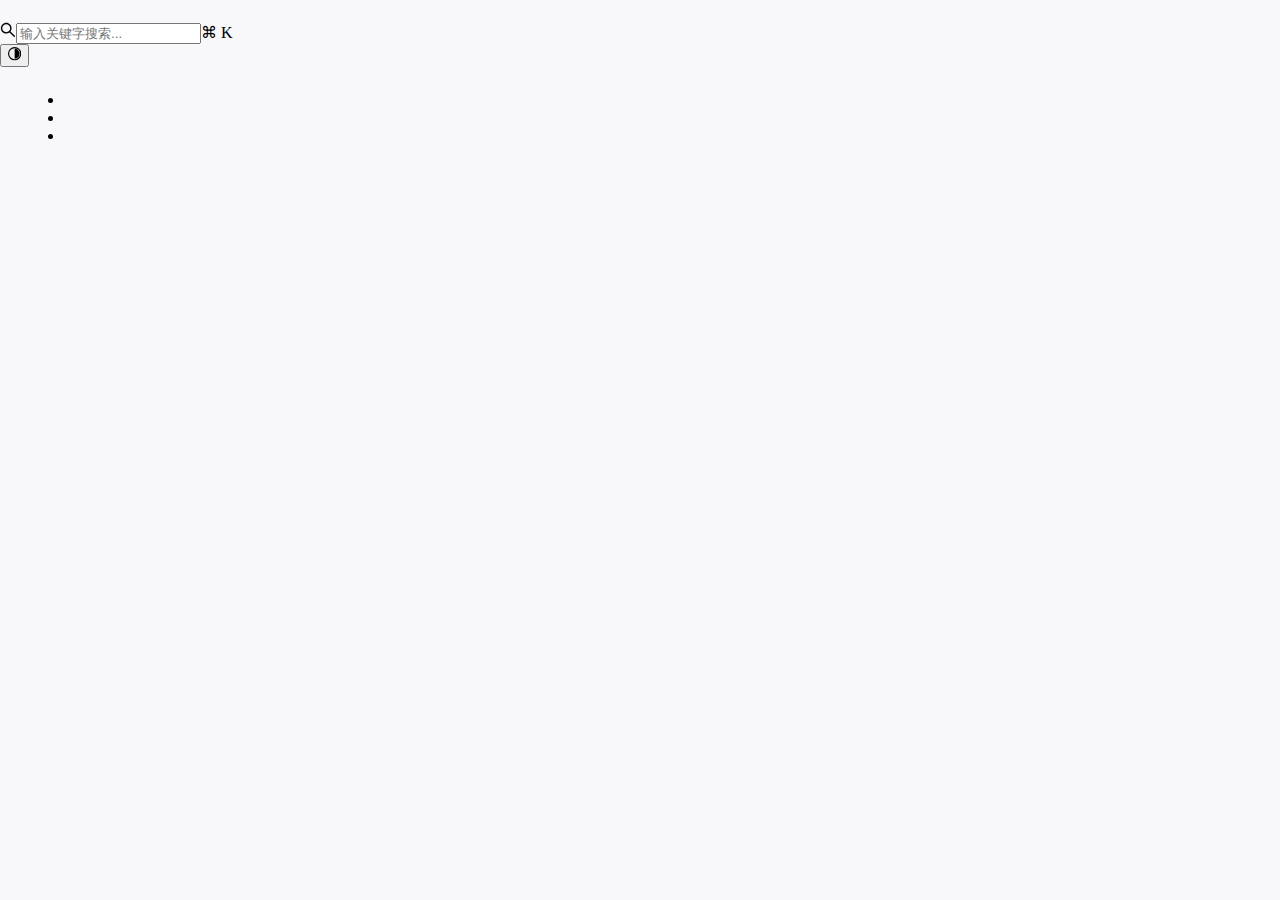
==== index.html @ 64439634 "deploy: 4ef69b0934cd843336db9ae534a898bc86a3197f" ====
<!DOCTYPE html><html lang="en"><head><meta charSet="utf-8"/><meta name="viewport" content="width=device-width, initial-scale=1"/><link rel="stylesheet" href="/fex-ai/umi.a13709f3.css"/><link rel="shortcut icon" href="https://gw.alipayobjects.com/zos/hitu-asset/c88e3678-6900-4289-8538-31367c2d30f2/hitu-1609235995955-image.png"/><style>html, body { background: transparent;  }

  @media (prefers-color-scheme: dark) {
    html, body { background: #0E1116; }
  }</style><script crossorigin="anonymous" src="https://gw.alipayobjects.com/os/lib/html2sketch/1.0.1/dist/html2sketch.min.js" async=""></script><title data-rh="true"></title>
<link rel="stylesheet" href="/fex-ai/ssr-antd.e2dae8e2.css"><link rel="stylesheet" href="/fex-ai/ssr-css.199f5927.css"><link rel="stylesheet" href="/fex-ai/ssr-site.bb7c942e.css"></head><body><noscript><b>Enable JavaScript to run this app.</b></noscript><div id="root"><!--$?--><template id="B:0"></template><div></div><!--/$--></div><script>window.__UMI_LOADER_DATA__ = {}; window.__UMI_METADATA_LOADER_DATA__ = {"headScripts":[{"src":"https://gw.alipayobjects.com/os/lib/html2sketch/1.0.1/dist/html2sketch.min.js","async":true}],"styles":["html, body { background: transparent;  }\n\n  @media (prefers-color-scheme: dark) {\n    html, body { background: #0E1116; }\n  }"],"favicons":["https://gw.alipayobjects.com/zos/hitu-asset/c88e3678-6900-4289-8538-31367c2d30f2/hitu-1609235995955-image.png"],"links":[],"metas":[],"scripts":[]}; window.__UMI_BUILD_ClIENT_CSS__ = '/fex-ai/umi.a13709f3.css'</script></body></html><script src="/fex-ai/umi.4042dd3b.js" async=""></script><div hidden id="S:0"><!--$?--><template id="B:1"></template><div></div><!--/$--></div><script>function $RC(a,b){a=document.getElementById(a);b=document.getElementById(b);b.parentNode.removeChild(b);if(a){a=a.previousSibling;var f=a.parentNode,c=a.nextSibling,e=0;do{if(c&&8===c.nodeType){var d=c.data;if("/$"===d)if(0===e)break;else e--;else"$"!==d&&"$?"!==d&&"$!"!==d||e++}d=c.nextSibling;f.removeChild(c);c=d}while(c);for(;b.firstChild;)f.insertBefore(b.firstChild,c);a.data="$";a._reactRetry&&a._reactRetry()}};$RC("B:0","S:0")</script><div hidden id="S:1"><div class="css-16tp9r7 site-app"><style data-emotion="css-global nnotb">body{margin:0;padding:0;background-color:#f8f8fa;}@font-face{font-family:AliPuHui;font-weight:normal;src:url('//at.alicdn.com/t/webfont_exesdog9toj.woff2') format('woff2'),url('//at.alicdn.com/t/webfont_exesdog9toj.woff') format('woff'),url('//at.alicdn.com/t/webfont_exesdog9toj.ttf') format('truetype');font-display:swap;}@font-face{font-family:AliPuHui;font-weight:bold;src:url('https://at.alicdn.com/wf/webfont/exMpJIukiCms/Gsw2PSKrftc1yNWMNlXgw.woff2') format('woff2'),url('https://at.alicdn.com/wf/webfont/exMpJIukiCms/vtu73by4O2gEBcvBuLgeu.woff') format('woff');font-display:swap;}::-webkit-scrollbar{width:6px;height:6px;margin-right:4px;background-color:transparent;}::-webkit-scrollbar-thumb{background-color:rgba(42, 46, 54, 0.15);border-radius:4px;}::-webkit-scrollbar-corner{display:none;}</style><div class="site-1qh9pb2"><div class="site-14fkerq"><div class="layoutkit-flexbox css-1lm00oa site-tg2g5b"><div class="layoutkit-flexbox css-7k1dqj site-0"><a class="site-4az4em" href="/"></a></div><div style="margin-left:48px;align-self:end" class="layoutkit-flexbox css-o3n4io"><div class="site-tabs site-tabs-top site-1q53kuy css-16tp9r7"><div role="tablist" class="site-tabs-nav"><div class="site-tabs-nav-wrap"><div class="site-tabs-nav-list" style="transform:translate(0px, 0px)"><div class="site-tabs-ink-bar site-tabs-ink-bar-animated"></div></div></div><div class="site-tabs-nav-operations site-tabs-nav-operations-hidden"><button type="button" class="site-tabs-nav-more" style="visibility:hidden;order:1" tabindex="-1" aria-hidden="true" aria-haspopup="listbox" aria-controls="null-more-popup" id="null-more" aria-expanded="false"><span role="img" aria-label="ellipsis" class="anticon anticon-ellipsis"><svg viewBox="64 64 896 896" focusable="false" data-icon="ellipsis" width="1em" height="1em" fill="currentColor" aria-hidden="true"><path d="M176 511a56 56 0 10112 0 56 56 0 10-112 0zm280 0a56 56 0 10112 0 56 56 0 10-112 0zm280 0a56 56 0 10112 0 56 56 0 10-112 0z"></path></svg></span></button></div></div><div class="site-tabs-content-holder"><div class="site-tabs-content site-tabs-content-top"></div></div></div></div><section class="site-u8yjhp"><div></div><div class="layoutkit-flexbox css-gus385 dumi-default-header-right-aside"><div class="site-122g3s8"><span role="img" aria-label="search" class="anticon anticon-search site-kgfo9a"><svg viewBox="64 64 896 896" focusable="false" data-icon="search" width="1em" height="1em" fill="currentColor" aria-hidden="true"><path d="M909.6 854.5L649.9 594.8C690.2 542.7 712 479 712 412c0-80.2-31.3-155.4-87.9-212.1-56.6-56.7-132-87.9-212.1-87.9s-155.5 31.3-212.1 87.9C143.2 256.5 112 331.8 112 412c0 80.1 31.3 155.5 87.9 212.1C256.5 680.8 331.8 712 412 712c67 0 130.6-21.8 182.7-62l259.7 259.6a8.2 8.2 0 0011.6 0l43.6-43.5a8.2 8.2 0 000-11.6zM570.4 570.4C528 612.7 471.8 636 412 636s-116-23.3-158.4-65.6C211.3 528 188 471.8 188 412s23.3-116.1 65.6-158.4C296 211.3 352.2 188 412 188s116.1 23.2 158.4 65.6S636 352.2 636 412s-23.3 116.1-65.6 158.4z"></path></svg></span><input class="site-1b9r6g6" placeholder="输入关键字搜索..."/><span class="site-header-shortcut site-1re3w3b">⌘<!-- --> K</span></div><span><button type="button" class="native-select-button site-1udlhy1" aria-label="selected-item" aria-expanded="false" aria-haspopup="listbox" role="combobox"><svg viewBox="0 0 16 16" width="1em" height="1em" fill="currentColor"><path d="M14.595 8a6.595 6.595 0 1 1-13.19 0 6.595 6.595 0 0 1 13.19 0ZM8 0a8 8 0 1 0 0 16A8 8 0 0 0 8 0Zm0 2.014v11.972A5.986 5.986 0 0 0 8 2.014Z"></path></svg></button></span></div></section></div></div><div style="z-index:10;grid-area:main;margin:24px;margin-bottom:48px" class="layoutkit-flexbox css-o3n4io"><div class="layoutkit-center css-131xuf9"><div class="layoutkit-flexbox css-o3n4io site-1drp4ad"><div class="layoutkit-flexbox css-7k1dqj"><div class="layoutkit-flexbox css-1e809q6"><div class="dumi-antd-style-content site-1qfrfrw"><div class="site-skeleton site-skeleton-active css-16tp9r7"><div class="site-skeleton-content"><h3 class="site-skeleton-title" style="width:38%"></h3><ul class="site-skeleton-paragraph"><li></li><li></li><li style="width:61%"></li></ul></div></div><div style="display:none"><!--$?--><template id="B:2"></template><div></div><!--/$--></div></div><div style="margin:0" class="layoutkit-flexbox css-ql1ryq"><div></div><div></div></div></div></div></div></div></div></div></div></div><script>$RC("B:1","S:1")</script><div hidden id="S:2"><!--$?--><template id="B:3"></template><div class="dumi-default-loading-skeleton"><span aria-live="polite" aria-busy="true"><span class="react-loading-skeleton first-line">‌</span><br/></span><span aria-live="polite" aria-busy="true"><span class="react-loading-skeleton">‌</span><br/><span class="react-loading-skeleton">‌</span><br/></span><span aria-live="polite" aria-busy="true"><span class="react-loading-skeleton" style="width:75%">‌</span><br/></span></div><!--/$--></div><script>$RC("B:2","S:2")</script><div hidden id="S:3"></div><script>$RC("B:3","S:3")</script>
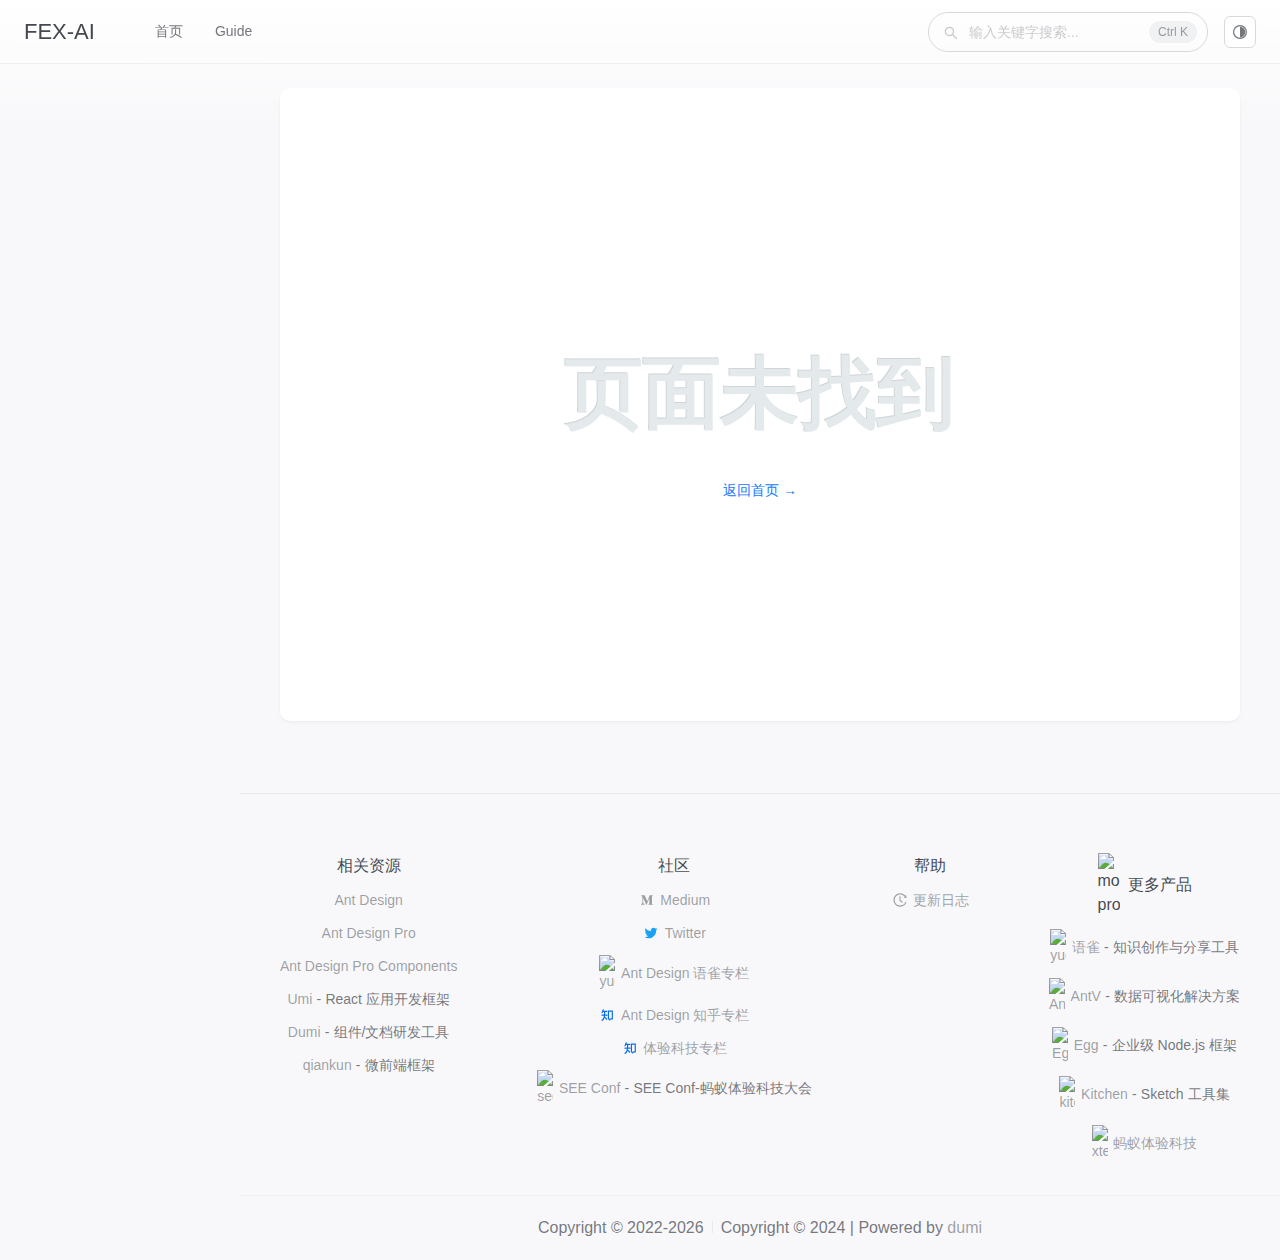
==== commit 32c7d54c: "deploy: 4091909affbc886e00c4445bd4f7dccc1a103c62" ====
--- a/index.html
+++ b/index.html
@@ -1,6 +1,14 @@
-<!DOCTYPE html><html lang="en"><head><meta charSet="utf-8"/><meta name="viewport" content="width=device-width, initial-scale=1"/><link rel="stylesheet" href="/fex-ai/umi.a13709f3.css"/><link rel="shortcut icon" href="https://gw.alipayobjects.com/zos/hitu-asset/c88e3678-6900-4289-8538-31367c2d30f2/hitu-1609235995955-image.png"/><style>html, body { background: transparent;  }
-
-  @media (prefers-color-scheme: dark) {
-    html, body { background: #0E1116; }
-  }</style><script crossorigin="anonymous" src="https://gw.alipayobjects.com/os/lib/html2sketch/1.0.1/dist/html2sketch.min.js" async=""></script><title data-rh="true"></title>
-<link rel="stylesheet" href="/fex-ai/ssr-antd.e2dae8e2.css"><link rel="stylesheet" href="/fex-ai/ssr-css.199f5927.css"><link rel="stylesheet" href="/fex-ai/ssr-site.bb7c942e.css"></head><body><noscript><b>Enable JavaScript to run this app.</b></noscript><div id="root"><!--$?--><template id="B:0"></template><div></div><!--/$--></div><script>window.__UMI_LOADER_DATA__ = {}; window.__UMI_METADATA_LOADER_DATA__ = {"headScripts":[{"src":"https://gw.alipayobjects.com/os/lib/html2sketch/1.0.1/dist/html2sketch.min.js","async":true}],"styles":["html, body { background: transparent;  }\n\n  @media (prefers-color-scheme: dark) {\n    html, body { background: #0E1116; }\n  }"],"favicons":["https://gw.alipayobjects.com/zos/hitu-asset/c88e3678-6900-4289-8538-31367c2d30f2/hitu-1609235995955-image.png"],"links":[],"metas":[],"scripts":[]}; window.__UMI_BUILD_ClIENT_CSS__ = '/fex-ai/umi.a13709f3.css'</script></body></html><script src="/fex-ai/umi.4042dd3b.js" async=""></script><div hidden id="S:0"><!--$?--><template id="B:1"></template><div></div><!--/$--></div><script>function $RC(a,b){a=document.getElementById(a);b=document.getElementById(b);b.parentNode.removeChild(b);if(a){a=a.previousSibling;var f=a.parentNode,c=a.nextSibling,e=0;do{if(c&&8===c.nodeType){var d=c.data;if("/$"===d)if(0===e)break;else e--;else"$"!==d&&"$?"!==d&&"$!"!==d||e++}d=c.nextSibling;f.removeChild(c);c=d}while(c);for(;b.firstChild;)f.insertBefore(b.firstChild,c);a.data="$";a._reactRetry&&a._reactRetry()}};$RC("B:0","S:0")</script><div hidden id="S:1"><div class="css-16tp9r7 site-app"><style data-emotion="css-global nnotb">body{margin:0;padding:0;background-color:#f8f8fa;}@font-face{font-family:AliPuHui;font-weight:normal;src:url('//at.alicdn.com/t/webfont_exesdog9toj.woff2') format('woff2'),url('//at.alicdn.com/t/webfont_exesdog9toj.woff') format('woff'),url('//at.alicdn.com/t/webfont_exesdog9toj.ttf') format('truetype');font-display:swap;}@font-face{font-family:AliPuHui;font-weight:bold;src:url('https://at.alicdn.com/wf/webfont/exMpJIukiCms/Gsw2PSKrftc1yNWMNlXgw.woff2') format('woff2'),url('https://at.alicdn.com/wf/webfont/exMpJIukiCms/vtu73by4O2gEBcvBuLgeu.woff') format('woff');font-display:swap;}::-webkit-scrollbar{width:6px;height:6px;margin-right:4px;background-color:transparent;}::-webkit-scrollbar-thumb{background-color:rgba(42, 46, 54, 0.15);border-radius:4px;}::-webkit-scrollbar-corner{display:none;}</style><div class="site-1qh9pb2"><div class="site-14fkerq"><div class="layoutkit-flexbox css-1lm00oa site-tg2g5b"><div class="layoutkit-flexbox css-7k1dqj site-0"><a class="site-4az4em" href="/"></a></div><div style="margin-left:48px;align-self:end" class="layoutkit-flexbox css-o3n4io"><div class="site-tabs site-tabs-top site-1q53kuy css-16tp9r7"><div role="tablist" class="site-tabs-nav"><div class="site-tabs-nav-wrap"><div class="site-tabs-nav-list" style="transform:translate(0px, 0px)"><div class="site-tabs-ink-bar site-tabs-ink-bar-animated"></div></div></div><div class="site-tabs-nav-operations site-tabs-nav-operations-hidden"><button type="button" class="site-tabs-nav-more" style="visibility:hidden;order:1" tabindex="-1" aria-hidden="true" aria-haspopup="listbox" aria-controls="null-more-popup" id="null-more" aria-expanded="false"><span role="img" aria-label="ellipsis" class="anticon anticon-ellipsis"><svg viewBox="64 64 896 896" focusable="false" data-icon="ellipsis" width="1em" height="1em" fill="currentColor" aria-hidden="true"><path d="M176 511a56 56 0 10112 0 56 56 0 10-112 0zm280 0a56 56 0 10112 0 56 56 0 10-112 0zm280 0a56 56 0 10112 0 56 56 0 10-112 0z"></path></svg></span></button></div></div><div class="site-tabs-content-holder"><div class="site-tabs-content site-tabs-content-top"></div></div></div></div><section class="site-u8yjhp"><div></div><div class="layoutkit-flexbox css-gus385 dumi-default-header-right-aside"><div class="site-122g3s8"><span role="img" aria-label="search" class="anticon anticon-search site-kgfo9a"><svg viewBox="64 64 896 896" focusable="false" data-icon="search" width="1em" height="1em" fill="currentColor" aria-hidden="true"><path d="M909.6 854.5L649.9 594.8C690.2 542.7 712 479 712 412c0-80.2-31.3-155.4-87.9-212.1-56.6-56.7-132-87.9-212.1-87.9s-155.5 31.3-212.1 87.9C143.2 256.5 112 331.8 112 412c0 80.1 31.3 155.5 87.9 212.1C256.5 680.8 331.8 712 412 712c67 0 130.6-21.8 182.7-62l259.7 259.6a8.2 8.2 0 0011.6 0l43.6-43.5a8.2 8.2 0 000-11.6zM570.4 570.4C528 612.7 471.8 636 412 636s-116-23.3-158.4-65.6C211.3 528 188 471.8 188 412s23.3-116.1 65.6-158.4C296 211.3 352.2 188 412 188s116.1 23.2 158.4 65.6S636 352.2 636 412s-23.3 116.1-65.6 158.4z"></path></svg></span><input class="site-1b9r6g6" placeholder="输入关键字搜索..."/><span class="site-header-shortcut site-1re3w3b">⌘<!-- --> K</span></div><span><button type="button" class="native-select-button site-1udlhy1" aria-label="selected-item" aria-expanded="false" aria-haspopup="listbox" role="combobox"><svg viewBox="0 0 16 16" width="1em" height="1em" fill="currentColor"><path d="M14.595 8a6.595 6.595 0 1 1-13.19 0 6.595 6.595 0 0 1 13.19 0ZM8 0a8 8 0 1 0 0 16A8 8 0 0 0 8 0Zm0 2.014v11.972A5.986 5.986 0 0 0 8 2.014Z"></path></svg></button></span></div></section></div></div><div style="z-index:10;grid-area:main;margin:24px;margin-bottom:48px" class="layoutkit-flexbox css-o3n4io"><div class="layoutkit-center css-131xuf9"><div class="layoutkit-flexbox css-o3n4io site-1drp4ad"><div class="layoutkit-flexbox css-7k1dqj"><div class="layoutkit-flexbox css-1e809q6"><div class="dumi-antd-style-content site-1qfrfrw"><div class="site-skeleton site-skeleton-active css-16tp9r7"><div class="site-skeleton-content"><h3 class="site-skeleton-title" style="width:38%"></h3><ul class="site-skeleton-paragraph"><li></li><li></li><li style="width:61%"></li></ul></div></div><div style="display:none"><!--$?--><template id="B:2"></template><div></div><!--/$--></div></div><div style="margin:0" class="layoutkit-flexbox css-ql1ryq"><div></div><div></div></div></div></div></div></div></div></div></div></div><script>$RC("B:1","S:1")</script><div hidden id="S:2"><!--$?--><template id="B:3"></template><div class="dumi-default-loading-skeleton"><span aria-live="polite" aria-busy="true"><span class="react-loading-skeleton first-line">‌</span><br/></span><span aria-live="polite" aria-busy="true"><span class="react-loading-skeleton">‌</span><br/><span class="react-loading-skeleton">‌</span><br/></span><span aria-live="polite" aria-busy="true"><span class="react-loading-skeleton" style="width:75%">‌</span><br/></span></div><!--/$--></div><script>$RC("B:2","S:2")</script><div hidden id="S:3"></div><script>$RC("B:3","S:3")</script>+<!DOCTYPE html>
+<html>
+<head>
+<meta charset="utf-8">
+<meta name="viewport" content="width=device-width, user-scalable=no, initial-scale=1.0, maximum-scale=1.0, minimum-scale=1.0">
+<meta http-equiv="X-UA-Compatible" content="ie=edge">
+<link rel="stylesheet" href="/umi.0c2d61ac.css">
+<script src="/preload_helper.b0e145cc.js"></script>
+</head>
+<body>
+<div id="root"></div>
+<script src="/umi.1051522b.js"></script>
+</body>
+</html>--- a/umi.0c2d61ac.css
+++ b/umi.0c2d61ac.css
@@ -0,0 +1 @@
+.dumi-default-badge{display:inline-block;margin-inline-start:2px;padding:1px 8px;font-size:12px;font-weight:400;line-height:20px;border-radius:4px;vertical-align:top}.dumi-default-badge:not([type]),.dumi-default-badge[type=info]{color:#1677ff;background:#e2eeff}[data-prefers-color=dark] .dumi-default-badge:not([type]),[data-prefers-color=dark] .dumi-default-badge[type=info]{color:#1677ff;background:#002962}.dumi-default-badge[type=warning]{color:#d59200;background:#ffefcb}[data-prefers-color=dark] .dumi-default-badge[type=warning]{color:#d59200;background:#231800}.dumi-default-badge[type=success]{color:#208a41;background:#cbf3d7}[data-prefers-color=dark] .dumi-default-badge[type=success]{color:#208a41;background:#092712}.dumi-default-badge[type=error]{color:#ce1f31;background:#fbe2e5}[data-prefers-color=dark] .dumi-default-badge[type=error]{color:#ce1f31;background:#3c090e}.dumi-default-table{margin:24px 0 32px;transform:translate(0)}.dumi-default-table-content{overflow:auto}.dumi-default-table-content:before,.dumi-default-table-content:after{content:"";display:block;position:fixed;z-index:1;top:0;bottom:0;width:6px;pointer-events:none}.dumi-default-table-content[data-left-folded]:before{left:0;background-image:linear-gradient(to right,#0000001a,#0000)}[data-prefers-color=dark] .dumi-default-table-content[data-left-folded]:before{background-image:linear-gradient(to right,#00000080,#0000)}.dumi-default-table-content[data-right-folded]:after{right:0;background-image:linear-gradient(to left,#0000001a,#0000)}[data-prefers-color=dark] .dumi-default-table-content[data-right-folded]:after{background-image:linear-gradient(to left,#00000080,#0000)}.dumi-default-table-content>table>thead>tr>th,.dumi-default-table-content>table>tr>th{white-space:nowrap}.dumi-default-api-type [data-token="|"],.dumi-default-api-type [data-token="=>"]{padding:0 .5em}.dumi-default-api-type [data-token=";"],.dumi-default-api-type [data-token=":"],.dumi-default-api-type [data-token=","],.dumi-default-api-type [data-token=async],.dumi-default-api-type [data-token="{"]{padding-right:.5em}.dumi-default-api-type [data-token="}"]{padding-left:.5em}.dumi-default-api-release [data-release]+[data-release]{margin-left:.5em}.dumi-default-api-release .dumi-default-badge{transform:scale(.9)}.dumi-default-api-release-name[data-release=deprecated]{text-decoration:line-through}.dumi-default-api-release-modifer[data-release=deprecated]{cursor:help;border-bottom:1px dotted #4f5866}.dumi-default-tabs-nav{position:relative;display:flex;padding:0 12px}.dumi-default-tabs-nav:after{content:"";position:absolute;left:0;bottom:0;width:100%;height:0;border-bottom:1px dashed #e4e9ec}[data-prefers-color=dark] .dumi-default-tabs-nav:after{border-bottom-color:#2a353c}.dumi-default-tabs-nav-wrap{display:flex;white-space:nowrap;overflow:hidden}.dumi-default-tabs-nav-wrap.dumi-default-tabs-nav-wrap-ping-left{box-shadow:5px 0 5px -5px #0000001a inset}.dumi-default-tabs-nav-wrap.dumi-default-tabs-nav-wrap-ping-right~*>.dumi-default-tabs-nav-more{box-shadow:0 0 5px #0000001a}.dumi-default-tabs-nav-list{position:relative;z-index:1;display:flex;transition:transform .2s}.dumi-default-tabs-nav-more{height:100%;cursor:pointer;background:none;border:0;transition:box-shadow .2s}.dumi-default-tabs-tab{display:flex;margin:0 12px}.dumi-default-tabs-tab-btn{padding:0;color:#4f5866;font-size:14px;line-height:36px;border:0;outline:none;background:transparent;box-sizing:border-box;cursor:pointer;transition:all .2s}[data-prefers-color=dark] .dumi-default-tabs-tab-btn{color:#8590a0}.dumi-default-tabs-tab-btn:hover{color:#30363f}[data-prefers-color=dark] .dumi-default-tabs-tab-btn:hover{color:#c6c9cd}.dumi-default-tabs-tab-active .dumi-default-tabs-tab-btn{color:#30363f}[data-prefers-color=dark] .dumi-default-tabs-tab-active .dumi-default-tabs-tab-btn{color:#c6c9cd}.dumi-default-tabs-ink-bar{position:absolute;height:1px;background:#1677ff;transition:left .2s,width .2s;pointer-events:none;bottom:0}[data-prefers-color=dark] .dumi-default-tabs-ink-bar{background:#0053c8}.dumi-default-tabs-dropdown{position:absolute;background:inherit;border:1px solid #d0d5d8;max-height:200px;overflow:auto}[data-prefers-color=dark] .dumi-default-tabs-dropdown{border-color:#1c2022}.dumi-default-tabs-dropdown>ul{list-style:none;margin:0;padding:0}.dumi-default-tabs-dropdown>ul>li{padding:4px 12px;font-size:14px;cursor:pointer}.dumi-default-tabs-dropdown>ul>li:hover{color:#1677ff}[data-prefers-color=dark] .dumi-default-tabs-dropdown>ul>li:hover{color:#0053c8}.dumi-default-tabs-dropdown>ul>li:not(:last-child){border-bottom:1px dashed #d0d5d8}[data-prefers-color=dark] .dumi-default-tabs-dropdown>ul>li:not(:last-child){border-bottom-color:#1c2022}.dumi-default-tabs-dropdown-hidden,.dumi-default-tabs-tabpane-hidden{display:none}.dumi-default-tree{padding:16px;margin:24px 0 32px;background:#fbfcfd;border:1px solid #e4e9ec;border-radius:2px;color:#30363f;overflow-y:auto}[data-prefers-color=dark] .dumi-default-tree{color:#c6c9cd;background:#020305;border-color:#1c2022}.dumi-default-tree small{padding-left:24px;color:#616d7f;font-size:14px;white-space:nowrap}[data-prefers-color=dark] .dumi-default-tree small{color:#616d7f}.dumi-default-tree small:before{content:"# "}.dumi-default-tree.rc-tree{transition:all .3s;line-height:1.5715;list-style:none;font-size:14px}.dumi-default-tree.rc-tree .rc-tree-treenode{position:relative;display:flex;align-items:flex-start}.dumi-default-tree.rc-tree .rc-tree-treenode:before{position:absolute;top:0;right:0;bottom:4px;left:0;transition:background .3s;content:""}.dumi-default-tree.rc-tree .rc-tree-treenode:hover:before{background:#eeeff0}[data-prefers-color=dark] .dumi-default-tree.rc-tree .rc-tree-treenode:hover:before{background:#1c1d1e}.dumi-default-tree.rc-tree .rc-tree-treenode>*{z-index:1}.dumi-default-tree.rc-tree .rc-tree-treenode span.rc-tree-switcher{display:flex;align-items:center;justify-content:center;width:24px;height:28px;margin-right:2px;line-height:28px;background:transparent;cursor:pointer;flex-shrink:0}.dumi-default-tree.rc-tree .rc-tree-treenode .rc-tree-node-content-wrapper{flex:auto;min-height:28px;margin:0;padding:0 4px;line-height:28px;cursor:pointer;white-space:nowrap}.dumi-default-tree.rc-tree .rc-tree-treenode .rc-tree-node-content-wrapper .rc-tree-iconEle{margin-right:6px;vertical-align:0}.dumi-default-tree.rc-tree.rc-tree-show-line .rc-tree-indent{display:inline-block;height:0;vertical-align:bottom;flex-shrink:0}.dumi-default-tree.rc-tree.rc-tree-show-line .rc-tree-indent-unit{position:relative;display:inline-block;width:24px;height:28px}.dumi-default-tree.rc-tree.rc-tree-show-line .rc-tree-indent-unit:before{position:absolute;top:0;right:12px;bottom:-4px;border-right:1px solid #d9d9d9;content:""}.dumi-default-tree.rc-tree.rc-tree-show-line .rc-tree-indent-unit-end:before{display:none}.dumi-default-tree.rc-tree.rc-tree-show-line .tree-switcher-leaf-line{position:relative;z-index:1;display:inline-block;width:100%;height:100%;text-align:center}.dumi-default-tree.rc-tree.rc-tree-show-line .tree-switcher-leaf-line:before{position:absolute;top:0;bottom:-4px;margin-left:-1px;border-left:1px solid #d9d9d9;content:" "}.dumi-default-tree.rc-tree.rc-tree-show-line .tree-switcher-leaf-line:after{position:absolute;top:0;bottom:14px;width:12px;margin-left:-1px;border-bottom:1px solid #d9d9d9;content:" "}.dumi-default-tree.rc-tree.rc-tree-show-line .rc-tree-treenode-leaf-last .tree-switcher-leaf-line:before{height:14px}.dumi-default-tree-icon{width:16px;color:#30363f;vertical-align:-.225em;display:inline-block}[data-prefers-color=dark] .dumi-default-tree-icon{color:#c6c9cd}.ant-motion-collapse{overflow:hidden;transition:height .2s ease-in-out,opacity .2s ease-in-out!important}#nprogress{pointer-events:none}#nprogress .bar{background:var;position:fixed;z-index:1031;top:0;left:0;width:100%;height:2px}#nprogress .peg{display:block;position:absolute;right:0;width:100px;height:100%;box-shadow:0 0 10px undefined,0 0 5px undefined;opacity:1;transform:rotate(3deg) translateY(-4px)}#nprogress .spinner{display:block;position:fixed;z-index:1031;top:15px;right:15px}#nprogress .spinner-icon{width:18px;height:18px;box-sizing:border-box;border:solid 2px transparent;border-top-color:undefined;border-left-color:undefined;border-radius:50%;animation:nprogress-spinner .4s linear infinite}.nprogress-custom-parent{overflow:hidden;position:relative}.nprogress-custom-parent #nprogress .spinner,.nprogress-custom-parent #nprogress .bar{position:absolute}@keyframes nprogress-spinner{0%{transform:rotate(0)}to{transform:rotate(360deg)}}@keyframes react-loading-skeleton{to{transform:translate(100%)}}.react-loading-skeleton{--base-color: #ebebeb;--highlight-color: #f5f5f5;--animation-duration: 1.5s;--animation-direction: normal;--pseudo-element-display: block;background-color:var(--base-color);width:100%;border-radius:.25rem;display:inline-flex;line-height:1;position:relative;user-select:none;overflow:hidden}.react-loading-skeleton:after{content:" ";display:var(--pseudo-element-display);position:absolute;top:0;left:0;right:0;height:100%;background-repeat:no-repeat;background-image:linear-gradient(90deg,var(--base-color),var(--highlight-color),var(--base-color));transform:translate(-100%);animation-name:react-loading-skeleton;animation-direction:var(--animation-direction);animation-duration:var(--animation-duration);animation-timing-function:ease-in-out;animation-iteration-count:infinite}@media (prefers-reduced-motion){.react-loading-skeleton{--pseudo-element-display: none}}.dumi-default-loading-skeleton .react-loading-skeleton{margin-block-end:.38em}.dumi-default-loading-skeleton .react-loading-skeleton.first-line{width:calc(100% - 2em);margin-inline-start:2em}[data-prefers-color=dark] .dumi-default-loading-skeleton .react-loading-skeleton{--highlight-color: rgba(198, 201, 205, .22);--base-color: #30363f}
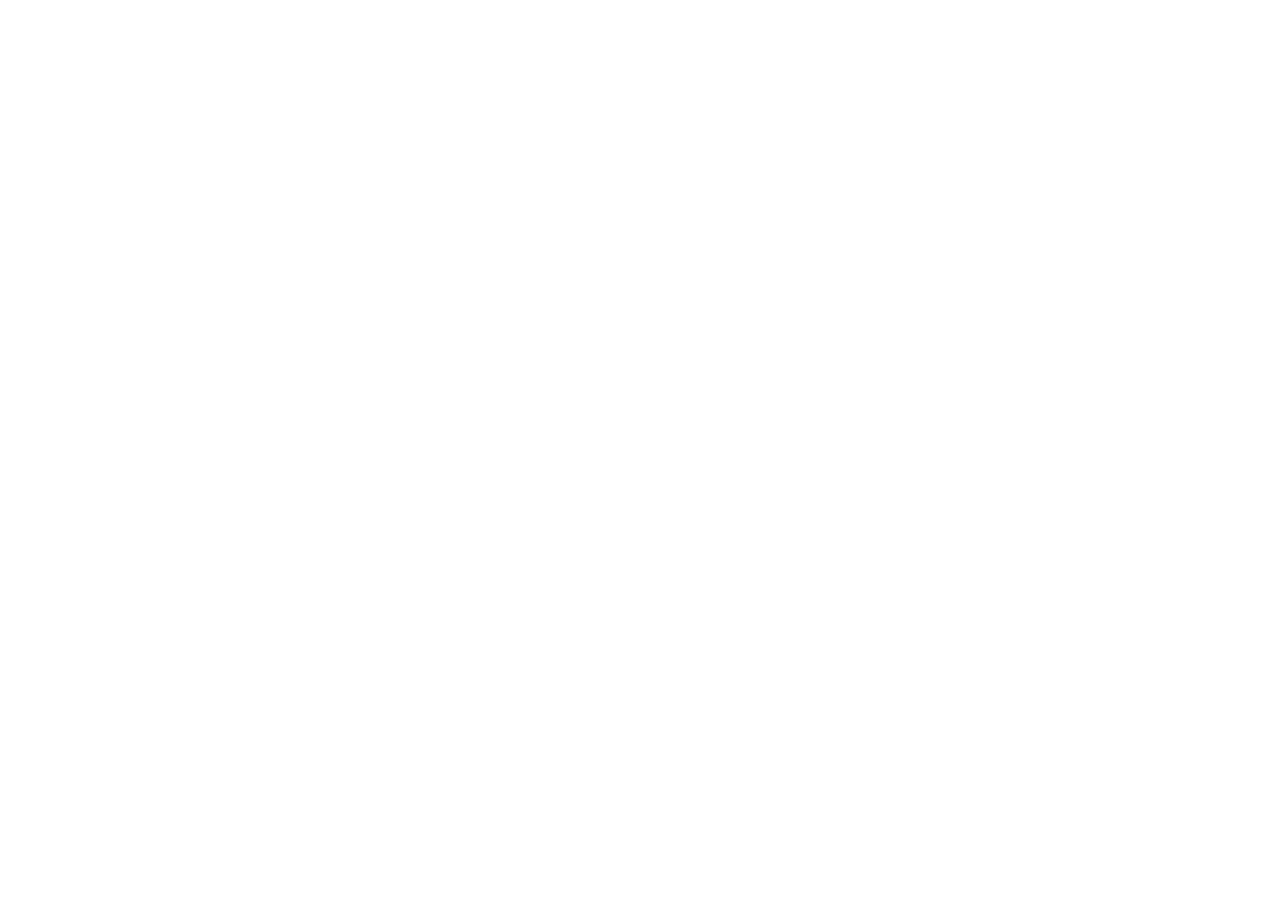
==== commit ad0d707a: "deploy: 0e0c75f59ac7eb383690844bafec2a2a72d27d43" ====
--- a/index.html
+++ b/index.html
@@ -4,11 +4,11 @@
 <meta charset="utf-8">
 <meta name="viewport" content="width=device-width, user-scalable=no, initial-scale=1.0, maximum-scale=1.0, minimum-scale=1.0">
 <meta http-equiv="X-UA-Compatible" content="ie=edge">
-<link rel="stylesheet" href="/umi.0c2d61ac.css">
-<script src="/preload_helper.b0e145cc.js"></script>
+<link rel="stylesheet" href="/fex-ai/umi.0c2d61ac.css">
+<script src="/fex-ai/preload_helper.58fd0635.js"></script>
 </head>
 <body>
 <div id="root"></div>
-<script src="/umi.1051522b.js"></script>
+<script src="/fex-ai/umi.e952c066.js"></script>
 </body>
 </html>